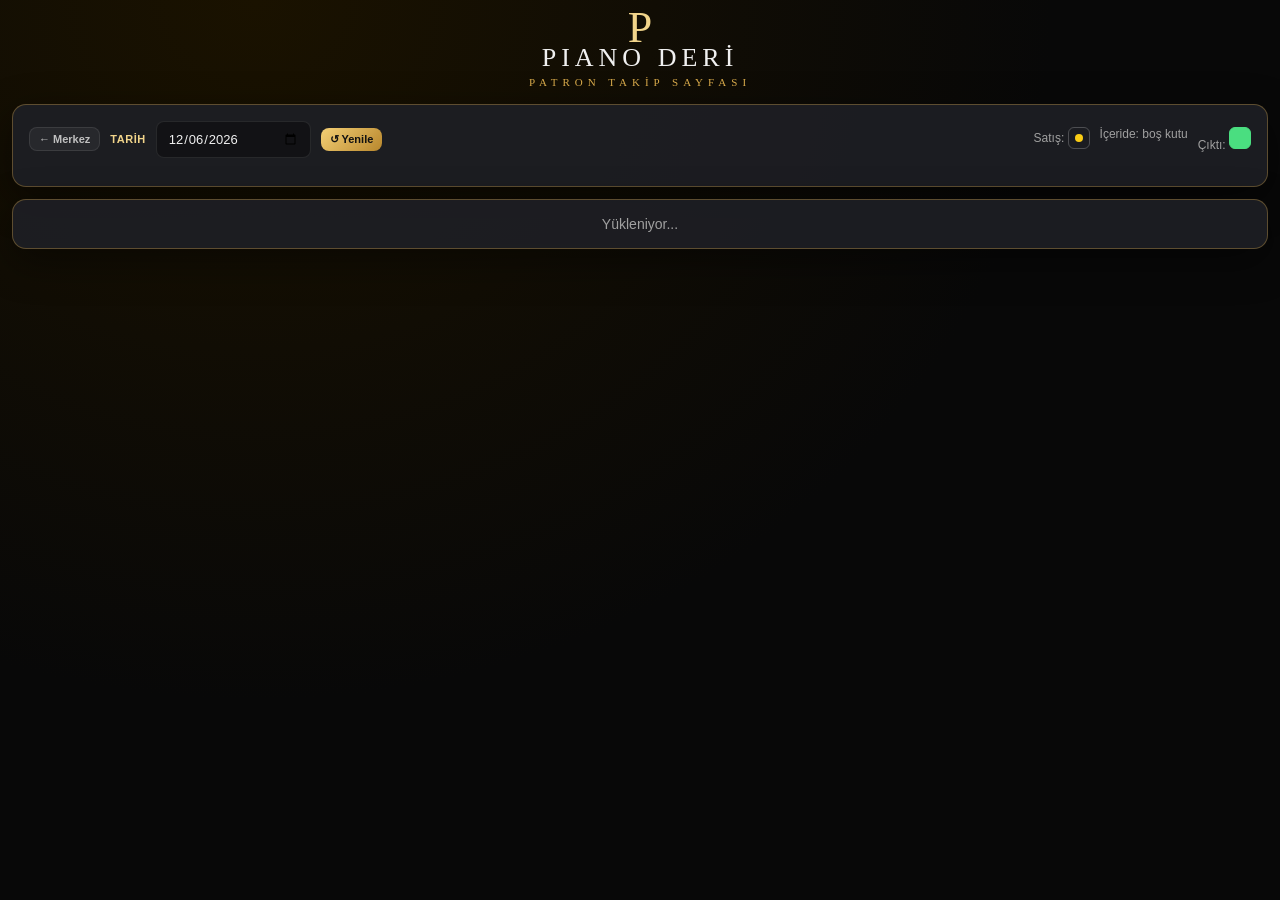
==== boss/index.html @ d7f4a274 "Add files via upload" ====
<!DOCTYPE html>
<html lang="tr">
<head>
<meta charset="UTF-8">
<meta name="viewport" content="width=device-width, initial-scale=1.0, maximum-scale=1.0">
<title>Patron Rezervasyon Takip</title>
<link rel="stylesheet" href="../assets/piano-theme.css">
<style>
  .list-head{display:flex;gap:10px;align-items:center;flex-wrap:wrap;margin-bottom:12px}
  .hotel-block{margin-bottom:12px;border:1px solid var(--b2);border-radius:16px;overflow:hidden;background:var(--bg3)}
  .hotel-title{padding:11px 14px;background:rgba(216,170,75,.09);border-bottom:1px solid var(--b2);font-weight:900;color:var(--gold2);display:flex;justify-content:space-between;gap:8px}
  .mini-row{display:grid;grid-template-columns:70px 1fr 46px 46px;gap:8px;align-items:center;padding:10px 14px;border-bottom:1px solid var(--b2);font-size:13px}
  .mini-row:last-child{border-bottom:0}
  .pillbox{width:22px;height:22px;border:1px solid rgba(255,255,255,.22);border-radius:6px;display:inline-flex;align-items:center;justify-content:center;font-weight:900}
  .dot{width:8px;height:8px;background:#facc15;border-radius:50%;display:block}
  .filled{background:#4ade80;border-color:#4ade80}
  .empty-msg{padding:12px 14px;color:var(--text2);font-size:12px}
  .legend{display:flex;gap:10px;flex-wrap:wrap;color:var(--text2);font-size:12px}
</style>
</head>
<body>
<div class="app">
  <div class="app-brand"><div class="p">P</div><div class="name">PIANO DERİ</div><div class="sub">PATRON TAKİP SAYFASI</div></div>
  <div id="apiWarning" class="notice" style="display:none"></div>
  <div class="panel-card">
    <div class="list-head">
      <button class="btn-dark btn-sm" onclick="location.href='../center/dashboard.html'">← Merkez</button>
      <label style="margin:0">Tarih</label><input type="date" id="d" onchange="load()" style="width:155px">
      <button class="btn-gold btn-sm" onclick="load()">↺ Yenile</button>
      <div style="flex:1"></div>
      <div class="legend"><span>Satış: <span class="pillbox"><span class="dot"></span></span></span><span>İçeride: boş kutu</span><span>Çıktı: <span class="pillbox filled"></span></span></div>
    </div>
    <div id="summary" style="color:var(--text2);font-size:13px"></div>
  </div>
  <div id="list"></div>
</div>
<script src="../config/config.js"></script>
<script src="../assets/common.js"></script>
<script>
showApiWarning();
d.value = todayStr();
let hotels=[], reservations=[];
function pax(r){return (Number(r.adult)||0)+(Number(r.child)||0)}
function inBox(r){
  const exited=String(r.cikti).toUpperCase()==='TRUE';
  return `<span class="pillbox ${exited?'filled':''}">${exited?'':''}</span>`;
}
function saleBox(r){return `<span class="pillbox">${String(r.satis).toUpperCase()==='TRUE'?'<span class="dot"></span>':''}</span>`}
function render(){
  const active = reservations.filter(r=>r.status!=='CANCELLED');
  summary.innerHTML = `${fmtDate(d.value)} · ${active.length} rezervasyon · ${active.reduce((s,r)=>s+pax(r),0)} pax`;
  const byHotel = {}; active.forEach(r=>{(byHotel[r.hotel] ||= []).push(r)});
  const allHotels = hotels.map(h=>h.hotel).filter(Boolean).sort((a,b)=>a.localeCompare(b,'tr'));
  list.innerHTML = allHotels.map(h=>{
    const rows=(byHotel[h]||[]).sort((a,b)=>String(a.time).localeCompare(String(b.time)));
    return `<div class="hotel-block"><div class="hotel-title"><span>🏨 ${h}</span><span>${rows.length?rows.length+' kayıt':'—'}</span></div>` +
      (rows.length ? rows.map(r=>`<div class="mini-row"><b>${r.time||'--:--'}</b><span>${pax(r)} pax · ${r.nation||'—'}</span>${saleBox(r)}${inBox(r)}</div>`).join('') : `<div class="empty-msg">Bugün kayıt yok</div>`) +
      `</div>`;
  }).join('');
}
async function load(){
  list.innerHTML='<div class="panel-card" style="text-align:center;color:var(--text2)">Yükleniyor...</div>';
  const data = await Promise.all([apiGet('getHotels'), apiGet('getReservations',{date:d.value})]);
  hotels=Array.isArray(data[0])?data[0]:[]; reservations=Array.isArray(data[1])?data[1]:[]; render();
}
load(); setInterval(load,30000);
</script>
</body>
</html>
---- assets/piano-theme.css ----
/* Piano Deri V6.1 */
:root {
  --gold:   #d8aa4b;
  --gold2:  #f1d48a;
  --gold3:  #a07830;
  --border: rgba(216,170,75,.35);
  --b2:     rgba(255,255,255,.09);
  --text:   #f0f0f0;
  --text2:  #a0a0a0;
  --bg:     #080808;
  --bg3:    rgba(30,31,36,.92);
}
*,*::before,*::after{box-sizing:border-box;}
html,body{margin:0;padding:0;overflow-x:hidden;}
body{
  font-family:-apple-system,BlinkMacSystemFont,"Segoe UI",Arial,sans-serif;
  background:radial-gradient(ellipse at 20% 0%,#1a1200 0%,var(--bg) 55%),
             radial-gradient(ellipse at 80% 100%,#0d0a00 0%,var(--bg) 55%);
  background-attachment:fixed;color:var(--text);font-size:14px;
}
.app{min-height:100vh;padding:14px 12px 80px;width:100%;max-width:100%;overflow-x:hidden;}
.app-brand{text-align:center;margin-bottom:16px;}
.app-brand .p    {font-family:Georgia,serif;color:var(--gold2);font-size:44px;line-height:.65;}
.app-brand .name {font-family:Georgia,serif;letter-spacing:5px;font-size:26px;color:var(--text);}
.app-brand .sub  {font-family:Georgia,serif;color:var(--gold);letter-spacing:5px;font-size:11px;margin-top:3px;}

.panel-card{
  background:var(--bg3);border:1px solid var(--border);
  border-radius:14px;box-shadow:0 12px 40px rgba(0,0,0,.45);
  padding:16px;margin-bottom:12px;
}

.grid  {display:grid;gap:9px;}
.grid2 {grid-template-columns:repeat(2,1fr);}
.grid3 {grid-template-columns:repeat(3,1fr);}
.grid4 {grid-template-columns:repeat(4,1fr);}

label{display:block;color:var(--gold2);font-weight:700;margin-bottom:4px;font-size:11px;text-transform:uppercase;letter-spacing:.5px;}
input,select,textarea{
  width:100%;background:rgba(0,0,0,.35);border:1px solid var(--b2);
  color:var(--text);border-radius:8px;padding:9px 11px;font-size:13px;
  outline:none;font-family:inherit;transition:border-color .2s;
}
input:focus,select:focus,textarea:focus{border-color:var(--gold3);}
input[type="checkbox"]{width:auto;transform:scale(1.3);margin-right:5px;accent-color:var(--gold);}
textarea{min-height:66px;resize:vertical;}
input:disabled,select:disabled{opacity:.45;cursor:not-allowed;}

.btn-gold{background:linear-gradient(135deg,#f3cf75,#b8872d);color:#111;border:0;border-radius:8px;padding:10px 14px;font-size:13px;font-weight:800;cursor:pointer;transition:opacity .15s,transform .1s;}
.btn-gold:hover{opacity:.9;transform:translateY(-1px);}
.btn-dark{background:rgba(255,255,255,.05);color:#c0c0c0;border:1px solid var(--b2);border-radius:8px;padding:9px 13px;font-size:13px;font-weight:600;cursor:pointer;transition:background .15s;}
.btn-dark:hover{background:rgba(255,255,255,.1);}
.btn-red {background:rgba(127,29,29,.85);color:#fca5a5;border:0;border-radius:8px;padding:8px 11px;font-weight:700;cursor:pointer;}
.btn-red:hover{background:rgba(127,29,29,1);}
.btn-blue{background:#1d4ed8;color:#fff;border:0;border-radius:8px;padding:8px 11px;font-weight:700;cursor:pointer;}
.btn-blue:hover{background:#1e40af;}
.btn-sm{padding:5px 9px;font-size:11px;}

.notice{background:rgba(127,29,29,.3);border:1px solid rgba(248,113,113,.5);color:#fecaca;border-radius:10px;padding:9px 12px;margin-bottom:11px;}
.ok    {background:rgba(20,83,45,.25);border:1px solid rgba(34,197,94,.4);color:#bbf7d0;border-radius:10px;padding:9px 12px;margin-bottom:11px;}

/* ── TABLO ── */
.table-wrap{overflow-x:auto;width:100%;-webkit-overflow-scrolling:touch;}
table{width:100%;border-collapse:collapse;min-width:900px;}
th,td{padding:7px 8px;border-bottom:1px solid rgba(255,255,255,.07);text-align:left;font-size:11px;vertical-align:middle;white-space:nowrap;}
th{color:var(--gold2);font-size:10px;text-transform:uppercase;letter-spacing:.4px;background:rgba(0,0,0,.2);position:sticky;top:0;z-index:1;}

/* ── SATIR RENKLERİ ── */
tr.row-girdi  > td{background:rgba(234,179,8,.14)!important;}
tr.row-cikti  > td{background:rgba(34,197,94,.12)!important;}
tr.row-cancel > td{background:rgba(220,38,38,.22)!important;}
tr.row-girdi:hover  > td{background:rgba(234,179,8,.24)!important;}
tr.row-cikti:hover  > td{background:rgba(34,197,94,.22)!important;}
tr.row-cancel:hover > td{background:rgba(220,38,38,.32)!important;}
tr:not(.row-girdi):not(.row-cikti):not(.row-cancel):hover > td{background:rgba(255,255,255,.03);}

/* ── BADGE ── */
.badge{display:inline-block;border-radius:999px;padding:3px 8px;font-size:10px;font-weight:800;}
.pending  {background:rgba(31,41,55,.8);color:#d1d5db;border:1px solid rgba(255,255,255,.1);}
.entered  {background:rgba(120,53,15,.8);color:#fde68a;border:1px solid rgba(251,191,36,.4);}
.exited   {background:rgba(20,83,45,.8);color:#bbf7d0;border:1px solid rgba(34,197,94,.3);}
.cancelled{background:rgba(127,29,29,.9);color:#fca5a5;border:1px solid rgba(248,113,113,.4);}
.updated  {background:rgba(30,58,95,.8);color:#93c5fd;border:1px solid rgba(96,165,250,.3);}
.off      {background:rgba(120,53,15,.3);color:#fde68a;border:1px solid rgba(251,191,36,.3);}

/* ── PERSONEL ── */
.staff-list{display:flex;flex-wrap:wrap;gap:6px;}
.staff-pill{border:1px solid var(--border);border-radius:999px;padding:4px 10px;font-weight:700;font-size:11px;}
.staff-free{background:rgba(20,83,45,.2);border-color:rgba(34,197,94,.4);color:#bbf7d0;}
.staff-off {background:rgba(120,53,15,.3);border-color:rgba(251,191,36,.4);color:#fde68a;}
.staff-busy{background:rgba(124,45,18,.2);border-color:rgba(251,146,60,.4);color:#fed7aa;}

/* ── LAYOUT: tam genişlik, taşma yok ── */
.center-layout{
  display:grid;
  grid-template-columns:170px minmax(0,1fr) 240px;
  gap:12px;
  align-items:start;
  width:100%;
}
.side-menu{position:sticky;top:12px;}
.side-menu button{width:100%;display:block;margin-bottom:5px;text-align:left;}
.side-menu .active-menu{background:rgba(216,170,75,.15);border-color:var(--gold3);color:var(--gold2);}
.section{display:none;}
.section.active{display:block;}

.time-title{background:rgba(216,170,75,.1);border:1px solid var(--border);border-radius:8px;padding:9px 13px;margin:10px 0 4px;color:var(--gold2);font-size:16px;font-weight:800;}

/* ── İSTATİSTİK ── */
.stat-cards{display:grid;grid-template-columns:repeat(4,1fr);gap:9px;margin-bottom:12px;}
.stat-card{background:var(--bg3);border:1px solid var(--border);border-radius:11px;padding:12px 14px;text-align:center;}
.stat-card .s-val{font-size:26px;font-weight:900;color:var(--gold2);line-height:1.1;}
.stat-card .s-lbl{font-size:10px;color:var(--text2);text-transform:uppercase;letter-spacing:.4px;margin-top:2px;}

.bar-chart{display:flex;flex-direction:column;gap:6px;}
.bar-row{display:flex;align-items:center;gap:7px;}
.bar-label{width:90px;font-size:11px;color:var(--text2);text-align:right;white-space:nowrap;overflow:hidden;text-overflow:ellipsis;flex-shrink:0;}
.bar-track{flex:1;background:rgba(255,255,255,.05);border-radius:3px;height:18px;overflow:hidden;}
.bar-fill{height:100%;background:linear-gradient(90deg,var(--gold3),var(--gold2));border-radius:3px;transition:width .5s ease;min-width:2px;}
.bar-fill.blue{background:linear-gradient(90deg,#1e40af,#60a5fa);}
.bar-fill.green{background:linear-gradient(90deg,#14532d,#4ade80);}
.bar-value{width:30px;font-size:11px;font-weight:700;color:var(--gold2);text-align:right;flex-shrink:0;}

.perf-row{display:flex;align-items:center;gap:9px;padding:8px 11px;border-radius:8px;background:rgba(255,255,255,.03);border:1px solid var(--b2);margin-bottom:6px;}
.perf-rank{width:24px;height:24px;border-radius:50%;display:flex;align-items:center;justify-content:center;font-weight:900;font-size:11px;flex-shrink:0;}
.rank-1{background:linear-gradient(135deg,#f3cf75,#b8872d);color:#111;}
.rank-2{background:rgba(192,192,192,.2);color:#d4d4d4;}
.rank-3{background:rgba(176,110,50,.3);color:#d97706;}
.rank-n{background:rgba(255,255,255,.06);color:#666;}
.perf-name{flex:1;font-weight:700;font-size:12px;}
.perf-meta{font-size:10px;color:var(--text2);}
.perf-bar-wrap{width:80px;}

/* ── TAB ── */
.tab-bar{display:flex;gap:4px;margin-bottom:11px;flex-wrap:wrap;}
.tab-btn{padding:7px 14px;border-radius:6px;border:1px solid var(--b2);background:rgba(255,255,255,.04);color:var(--text2);font-weight:700;font-size:12px;cursor:pointer;}
.tab-btn.active{background:rgba(216,170,75,.15);border-color:var(--gold3);color:var(--gold2);}

/* ── KOMPAKT INPUT ── */
.ci{min-width:55px;max-width:78px;padding:5px 6px;font-size:11px;}
.si{min-width:78px;max-width:115px;padding:5px 6px;font-size:11px;}
.ti{min-width:68px;max-width:84px;padding:5px 6px;font-size:11px;}
.action-cell{white-space:nowrap;}
.action-cell button{margin:1px;padding:4px 7px;font-size:10px;}

/* ── MODAL ── */
.modal-overlay{position:fixed;inset:0;background:rgba(0,0,0,.8);z-index:1000;display:flex;align-items:center;justify-content:center;padding:14px;}
.modal-box{background:var(--bg3);border:1px solid var(--border);border-radius:14px;padding:20px;width:100%;max-width:480px;max-height:90vh;overflow-y:auto;}
.modal-box h3{color:var(--gold2);margin-top:0;}

/* ── OTEL KARTLARI ── */
.res-card{background:var(--bg3);border:1px solid var(--border);border-radius:11px;padding:13px;margin-bottom:8px;}
.res-time{font-size:18px;font-weight:900;color:var(--gold2);}
.res-detail{font-size:12px;color:var(--text2);margin:2px 0;}
.res-actions{display:flex;gap:6px;flex-wrap:wrap;margin-top:8px;}
.day-nav{display:flex;align-items:center;gap:7px;margin-bottom:11px;flex-wrap:wrap;}
.day-nav .day-label{flex:1;text-align:center;font-weight:700;font-size:14px;color:var(--gold2);}

.search-filters{display:grid;grid-template-columns:repeat(3,1fr);gap:8px;margin-bottom:11px;}
.top-bar{display:flex;align-items:center;gap:9px;flex-wrap:wrap;margin-bottom:12px;}
.top-bar h2{margin:0;color:var(--gold2);font-size:15px;flex:1;}
.divider{border:0;border-top:1px solid var(--b2);margin:12px 0;}

/* ── GRUP BADGE ── */
.grup1{background:rgba(37,99,235,.25);border:1px solid rgba(96,165,250,.4);color:#93c5fd;border-radius:5px;padding:2px 7px;font-size:10px;font-weight:700;}
.grup2{background:rgba(124,45,18,.25);border:1px solid rgba(251,146,60,.4);color:#fed7aa;border-radius:5px;padding:2px 7px;font-size:10px;font-weight:700;}

/* ── RESPONSIVE ── */
@media(max-width:1200px){
  .center-layout{grid-template-columns:1fr;}
  .side-menu{position:relative;display:flex;flex-wrap:wrap;gap:5px;}
  .side-menu button{width:auto;flex:1;min-width:100px;}
}
@media(max-width:900px){
  .stat-cards{grid-template-columns:repeat(2,1fr);}
  .grid4,.grid3{grid-template-columns:1fr 1fr;}
  .search-filters{grid-template-columns:1fr 1fr;}
}
@media(max-width:600px){
  .stat-cards{grid-template-columns:1fr 1fr;}
  .grid4,.grid3,.grid2{grid-template-columns:1fr;}
  .search-filters{grid-template-columns:1fr;}
  .app{padding:10px 8px 60px;}
}
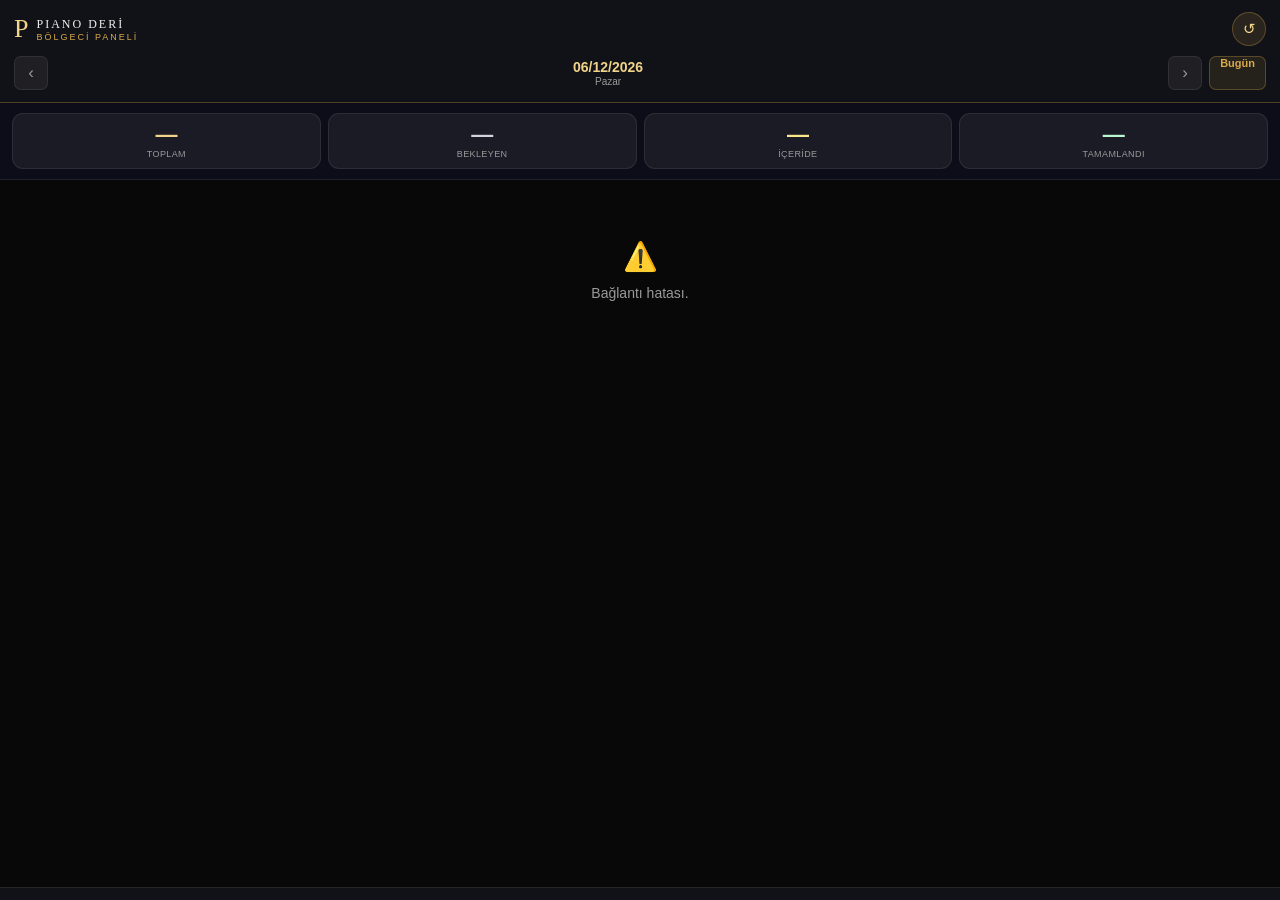
==== commit 93acbd0c: "Add files via upload" ====
--- a/boss/index.html
+++ b/boss/index.html
@@ -1,69 +1,213 @@
 <!DOCTYPE html>
 <html lang="tr">
 <head>
-<meta charset="UTF-8">
-<meta name="viewport" content="width=device-width, initial-scale=1.0, maximum-scale=1.0">
-<title>Patron Rezervasyon Takip</title>
-<link rel="stylesheet" href="../assets/piano-theme.css">
-<style>
-  .list-head{display:flex;gap:10px;align-items:center;flex-wrap:wrap;margin-bottom:12px}
-  .hotel-block{margin-bottom:12px;border:1px solid var(--b2);border-radius:16px;overflow:hidden;background:var(--bg3)}
-  .hotel-title{padding:11px 14px;background:rgba(216,170,75,.09);border-bottom:1px solid var(--b2);font-weight:900;color:var(--gold2);display:flex;justify-content:space-between;gap:8px}
-  .mini-row{display:grid;grid-template-columns:70px 1fr 46px 46px;gap:8px;align-items:center;padding:10px 14px;border-bottom:1px solid var(--b2);font-size:13px}
-  .mini-row:last-child{border-bottom:0}
-  .pillbox{width:22px;height:22px;border:1px solid rgba(255,255,255,.22);border-radius:6px;display:inline-flex;align-items:center;justify-content:center;font-weight:900}
-  .dot{width:8px;height:8px;background:#facc15;border-radius:50%;display:block}
-  .filled{background:#4ade80;border-color:#4ade80}
-  .empty-msg{padding:12px 14px;color:var(--text2);font-size:12px}
-  .legend{display:flex;gap:10px;flex-wrap:wrap;color:var(--text2);font-size:12px}
-</style>
+  <meta charset="UTF-8">
+  <meta name="viewport" content="width=device-width,initial-scale=1,maximum-scale=1,user-scalable=no">
+  <title>Piano Deri — Bölgeci</title>
+  <style>
+    :root{--gold:#d8aa4b;--gold2:#f1d48a;--bg:#080808;--bg2:rgba(18,19,24,.98);--bg3:rgba(28,29,38,.95);--text:#f0f0f0;--text2:#9a9a9a;--b:rgba(216,170,75,.3);--b2:rgba(255,255,255,.08)}
+    *{box-sizing:border-box;margin:0;padding:0;-webkit-tap-highlight-color:transparent}
+    html,body{background:var(--bg);color:var(--text);font-family:-apple-system,BlinkMacSystemFont,"Segoe UI",Arial,sans-serif;font-size:14px;min-height:100vh}
+    .hdr{background:var(--bg2);border-bottom:1px solid var(--b);padding:12px 14px;position:sticky;top:0;z-index:100;backdrop-filter:blur(14px)}
+    .hdr-top{display:flex;align-items:center;justify-content:space-between;margin-bottom:10px}
+    .brand{display:flex;align-items:center;gap:8px}
+    .brand .p{font-family:Georgia,serif;color:var(--gold2);font-size:26px;line-height:1}
+    .brand .n{font-family:Georgia,serif;color:var(--text);font-size:12px;letter-spacing:2px}
+    .brand .s{color:var(--gold);font-size:9px;letter-spacing:2px}
+    .rbtn{background:rgba(216,170,75,.12);border:1px solid var(--b);color:var(--gold2);border-radius:50%;width:34px;height:34px;display:flex;align-items:center;justify-content:center;font-size:15px;cursor:pointer}
+    .rbtn.spin{animation:spin .6s linear infinite}
+    @keyframes spin{to{transform:rotate(360deg)}}
+    .dnav{display:flex;align-items:center;gap:7px}
+    .darr{background:rgba(255,255,255,.06);border:1px solid var(--b2);color:var(--text2);border-radius:7px;width:34px;height:34px;display:flex;align-items:center;justify-content:center;font-size:17px;cursor:pointer;flex-shrink:0}
+    .darr:active{background:rgba(255,255,255,.14)}
+    .dlbl{flex:1;text-align:center;cursor:pointer}
+    .dlbl .date{font-size:14px;font-weight:700;color:var(--gold2)}
+    .dlbl .day{font-size:10px;color:var(--text2);margin-top:1px}
+    .tbtn{background:rgba(216,170,75,.1);border:1px solid rgba(216,170,75,.3);color:var(--gold);border-radius:7px;padding:0 10px;height:34px;font-size:11px;font-weight:700;cursor:pointer;white-space:nowrap}
+    #hd{position:absolute;opacity:0;width:0;height:0}
+
+    .sum{display:grid;grid-template-columns:repeat(4,1fr);gap:7px;padding:10px 12px;background:#0d0d1a;border-bottom:1px solid var(--b2)}
+    .sc{background:var(--bg3);border:1px solid var(--b2);border-radius:11px;padding:9px 5px;text-align:center}
+    .sv{font-size:22px;font-weight:900;line-height:1.1;margin-bottom:2px}
+    .sl{font-size:9px;color:var(--text2);text-transform:uppercase;letter-spacing:.4px}
+    .c0{color:var(--gold2)}.c1{color:#d1d5db}.c2{color:#fde68a}.c3{color:#bbf7d0}
+
+    .content{padding:10px 12px 80px}
+
+    /* Otel kartı */
+    .hotel-card{background:var(--bg3);border:1px solid var(--b2);border-radius:13px;overflow:hidden;margin-bottom:10px}
+
+    /* Otel başlığı: isim + durum rozetleri */
+    .hotel-hdr{background:rgba(0,0,0,.35);padding:9px 12px;border-bottom:1px solid var(--b2);display:flex;align-items:center;gap:8px}
+    .hotel-icon{font-size:14px;flex-shrink:0}
+    .hotel-name{font-size:12px;font-weight:700;color:var(--gold2);flex:1;white-space:nowrap;overflow:hidden;text-overflow:ellipsis}
+
+    /* Durum rozetleri otel adı yanında */
+    .hotel-badges{display:flex;gap:4px;flex-shrink:0}
+    .hb{width:22px;height:22px;border-radius:5px;display:flex;align-items:center;justify-content:center;font-size:11px;font-weight:900;border:1.5px solid}
+    .hb-i{background:rgba(234,179,8,.25);border-color:rgba(234,179,8,.7);color:#fde68a}   /* İçeride - sarı */
+    .hb-c{background:rgba(34,197,94,.25);border-color:rgba(34,197,94,.7);color:#4ade80}   /* Çıktı - yeşil */
+    .hb-s{background:rgba(56,189,248,.25);border-color:rgba(56,189,248,.7);color:#7dd3fc}  /* Satış - mavi */
+
+    /* Rezervasyon satırı */
+    .res-row{display:flex;align-items:stretch;border-bottom:1px solid rgba(255,255,255,.04);min-height:42px}
+    .res-row:last-child{border-bottom:0}
+
+    /* Durum kutusu - tam boy */
+    .res-status{width:36px;flex-shrink:0;display:flex;align-items:center;justify-content:center;font-size:13px;font-weight:900;border-right:1px solid rgba(255,255,255,.06)}
+    .rs-pending {background:rgba(31,41,55,.5);color:var(--text2)}
+    .rs-inside  {background:rgba(234,179,8,.2);color:#fde68a}
+    .rs-done    {background:rgba(34,197,94,.18);color:#4ade80}
+    .rs-cancelled{background:rgba(239,68,68,.12);color:#f87171}
+
+    /* Satış kutusu - tam boy */
+    .res-satis{width:30px;flex-shrink:0;display:flex;align-items:center;justify-content:center;font-size:12px;font-weight:900;border-right:1px solid rgba(255,255,255,.06)}
+    .rs-satis-on {background:rgba(56,189,248,.2);color:#7dd3fc}
+    .rs-satis-off{background:transparent;color:transparent}
+
+    .res-info{flex:1;padding:8px 10px;display:flex;align-items:center;gap:10px}
+    .res-time{font-size:14px;font-weight:900;color:var(--gold2);min-width:40px}
+    .res-detail{flex:1}
+    .res-pax{font-size:12px;color:var(--text);font-weight:600}
+    .res-nat{font-size:10px;color:var(--text2);margin-top:1px}
+
+    .loading{display:flex;align-items:center;justify-content:center;padding:50px 20px;flex-direction:column;gap:12px;color:var(--text2)}
+    .spinner{width:26px;height:26px;border:2px solid var(--b2);border-top-color:var(--gold);border-radius:50%;animation:spin .7s linear infinite}
+    .footer{text-align:center;font-size:10px;color:var(--text2);padding:6px;position:fixed;bottom:0;left:0;right:0;background:var(--bg2);border-top:1px solid var(--b2)}
+  </style>
 </head>
 <body>
-<div class="app">
-  <div class="app-brand"><div class="p">P</div><div class="name">PIANO DERİ</div><div class="sub">PATRON TAKİP SAYFASI</div></div>
-  <div id="apiWarning" class="notice" style="display:none"></div>
-  <div class="panel-card">
-    <div class="list-head">
-      <button class="btn-dark btn-sm" onclick="location.href='../center/dashboard.html'">← Merkez</button>
-      <label style="margin:0">Tarih</label><input type="date" id="d" onchange="load()" style="width:155px">
-      <button class="btn-gold btn-sm" onclick="load()">↺ Yenile</button>
-      <div style="flex:1"></div>
-      <div class="legend"><span>Satış: <span class="pillbox"><span class="dot"></span></span></span><span>İçeride: boş kutu</span><span>Çıktı: <span class="pillbox filled"></span></span></div>
-    </div>
-    <div id="summary" style="color:var(--text2);font-size:13px"></div>
+<div class="hdr">
+  <div class="hdr-top">
+    <div class="brand"><div class="p">P</div><div><div class="n">PIANO DERİ</div><div class="s">BÖLGECİ PANELİ</div></div></div>
+    <div class="rbtn" id="rbtn" onclick="refresh()">↺</div>
   </div>
-  <div id="list"></div>
+  <div class="dnav">
+    <div class="darr" onclick="changeDay(-1)">‹</div>
+    <div class="dlbl" onclick="openPicker()"><div class="date" id="dlbl"></div><div class="day" id="dwlbl"></div></div>
+    <div class="darr" onclick="changeDay(1)">›</div>
+    <div class="tbtn" onclick="goToday()">Bugün</div>
+  </div>
+  <input type="date" id="hd" onchange="onPick()">
 </div>
+
+<div class="sum">
+  <div class="sc"><div class="sv c0" id="sv-total">—</div><div class="sl">Toplam</div></div>
+  <div class="sc"><div class="sv c1" id="sv-pending">—</div><div class="sl">Bekleyen</div></div>
+  <div class="sc"><div class="sv c2" id="sv-inside">—</div><div class="sl">İçeride</div></div>
+  <div class="sc"><div class="sv c3" id="sv-done">—</div><div class="sl">Tamamlandı</div></div>
+</div>
+
+<div class="content" id="content">
+  <div class="loading"><div class="spinner"></div>Yükleniyor...</div>
+</div>
+<div class="footer" id="footer"></div>
+
 <script src="../config/config.js"></script>
 <script src="../assets/common.js"></script>
 <script>
-showApiWarning();
-d.value = todayStr();
-let hotels=[], reservations=[];
-function pax(r){return (Number(r.adult)||0)+(Number(r.child)||0)}
-function inBox(r){
-  const exited=String(r.cikti).toUpperCase()==='TRUE';
-  return `<span class="pillbox ${exited?'filled':''}">${exited?'':''}</span>`;
-}
-function saleBox(r){return `<span class="pillbox">${String(r.satis).toUpperCase()==='TRUE'?'<span class="dot"></span>':''}</span>`}
+const DAYS=['Pazar','Pazartesi','Salı','Çarşamba','Perşembe','Cuma','Cumartesi'];
+let curDate=todayStr(), all=[];
+
+function fmt(iso){if(!iso)return'';const p=iso.split('-');return p[2]+'/'+p[1]+'/'+p[0];}
+function updateHdr(){const d=new Date(curDate+'T00:00:00');dlbl.innerText=fmt(curDate);dwlbl.innerText=DAYS[d.getDay()];hd.value=curDate;}
+function changeDay(n){curDate=addDays(curDate,n);updateHdr();load();}
+function goToday(){curDate=todayStr();updateHdr();load();}
+function openPicker(){hd.click();}
+function onPick(){if(hd.value){curDate=hd.value;updateHdr();load();}}
+
+function status(r){
+  if(r.status==='CANCELLED') return 'cancelled';
+  if(String(r.cikti).toUpperCase()==='TRUE') return 'done';
+  if(String(r.girdi).toUpperCase()==='TRUE') return 'inside';
+  return 'pending';
+}
+
+function updateStats(){
+  sv_total.innerText   = all.length;
+  sv_pending.innerText = all.filter(r=>status(r)==='pending').length;
+  sv_inside.innerText  = all.filter(r=>status(r)==='inside').length;
+  sv_done.innerText    = all.filter(r=>status(r)==='done').length;
+}
+
 function render(){
-  const active = reservations.filter(r=>r.status!=='CANCELLED');
-  summary.innerHTML = `${fmtDate(d.value)} · ${active.length} rezervasyon · ${active.reduce((s,r)=>s+pax(r),0)} pax`;
-  const byHotel = {}; active.forEach(r=>{(byHotel[r.hotel] ||= []).push(r)});
-  const allHotels = hotels.map(h=>h.hotel).filter(Boolean).sort((a,b)=>a.localeCompare(b,'tr'));
-  list.innerHTML = allHotels.map(h=>{
-    const rows=(byHotel[h]||[]).sort((a,b)=>String(a.time).localeCompare(String(b.time)));
-    return `<div class="hotel-block"><div class="hotel-title"><span>🏨 ${h}</span><span>${rows.length?rows.length+' kayıt':'—'}</span></div>` +
-      (rows.length ? rows.map(r=>`<div class="mini-row"><b>${r.time||'--:--'}</b><span>${pax(r)} pax · ${r.nation||'—'}</span>${saleBox(r)}${inBox(r)}</div>`).join('') : `<div class="empty-msg">Bugün kayıt yok</div>`) +
-      `</div>`;
+  const el=document.getElementById('content');
+  if(!all.length){
+    el.innerHTML='<div class="loading" style="padding:40px"><div style="font-size:32px;margin-bottom:10px">📭</div>Bu tarihte rezervasyon yok.</div>';
+    return;
+  }
+
+  // Sadece o gün rezervasyonu olan oteller
+  const byHotel={};
+  all.forEach(r=>{
+    if(!byHotel[r.hotel])byHotel[r.hotel]=[];
+    byHotel[r.hotel].push(r);
+  });
+  const hotels=Object.keys(byHotel).sort();
+
+  el.innerHTML = hotels.map(hotel=>{
+    const resv=byHotel[hotel].sort((a,b)=>String(a.time).localeCompare(String(b.time)));
+
+    // Otel başlığı rozetleri
+    const hasInside  = resv.some(r=>status(r)==='inside');
+    const hasDone    = resv.some(r=>status(r)==='done');
+    const hasSatis   = resv.some(r=>String(r.satis).toUpperCase()==='TRUE'&&status(r)==='done');
+
+    const badges = `
+      ${hasInside ? '<div class="hb hb-i" title="İçeride">İ</div>' : ''}
+      ${hasDone   ? '<div class="hb hb-c" title="Çıktı">Ç</div>'   : ''}
+      ${hasSatis  ? '<div class="hb hb-s" title="Satış">S</div>'   : ''}
+    `;
+
+    const rows = resv.map(r=>{
+      const st=status(r);
+      const pax=(Number(r.adult)||0)+(Number(r.child)||0);
+      const isSatis=String(r.satis).toUpperCase()==='TRUE'&&st==='done';
+
+      const stLabel = {pending:'',inside:'İ',done:'Ç',cancelled:'✕'}[st]||'';
+      const stClass = {pending:'rs-pending',inside:'rs-inside',done:'rs-done',cancelled:'rs-cancelled'}[st];
+
+      return `<div class="res-row">
+        <div class="res-status ${stClass}">${stLabel}</div>
+        <div class="res-satis ${isSatis?'rs-satis-on':'rs-satis-off'}">S</div>
+        <div class="res-info">
+          <div class="res-time">${r.time}</div>
+          <div class="res-detail">
+            <div class="res-pax">${pax} kişi</div>
+            <div class="res-nat">${r.nation||'—'}</div>
+          </div>
+        </div>
+      </div>`;
+    }).join('');
+
+    return `<div class="hotel-card">
+      <div class="hotel-hdr">
+        <span class="hotel-icon">🏨</span>
+        <span class="hotel-name">${hotel}</span>
+        <div class="hotel-badges">${badges}</div>
+      </div>
+      ${rows}
+    </div>`;
   }).join('');
 }
+
 async function load(){
-  list.innerHTML='<div class="panel-card" style="text-align:center;color:var(--text2)">Yükleniyor...</div>';
-  const data = await Promise.all([apiGet('getHotels'), apiGet('getReservations',{date:d.value})]);
-  hotels=Array.isArray(data[0])?data[0]:[]; reservations=Array.isArray(data[1])?data[1]:[]; render();
-}
-load(); setInterval(load,30000);
+  document.getElementById('content').innerHTML='<div class="loading"><div class="spinner"></div>Yükleniyor...</div>';
+  try{
+    const data=await apiGet('getReservations',{date:curDate});
+    all=Array.isArray(data)?data:[];
+    updateStats();
+    render();
+    footer.innerText='Son güncelleme: '+new Date().toLocaleTimeString('tr-TR',{hour:'2-digit',minute:'2-digit',second:'2-digit'});
+  }catch(e){
+    document.getElementById('content').innerHTML='<div class="loading"><div style="font-size:28px">⚠️</div>Bağlantı hatası.</div>';
+  }
+}
+
+async function refresh(){rbtn.classList.add('spin');await load();rbtn.classList.remove('spin');}
+updateHdr();
+load();
+setInterval(load,30000);
 </script>
 </body>
-</html>+</html>
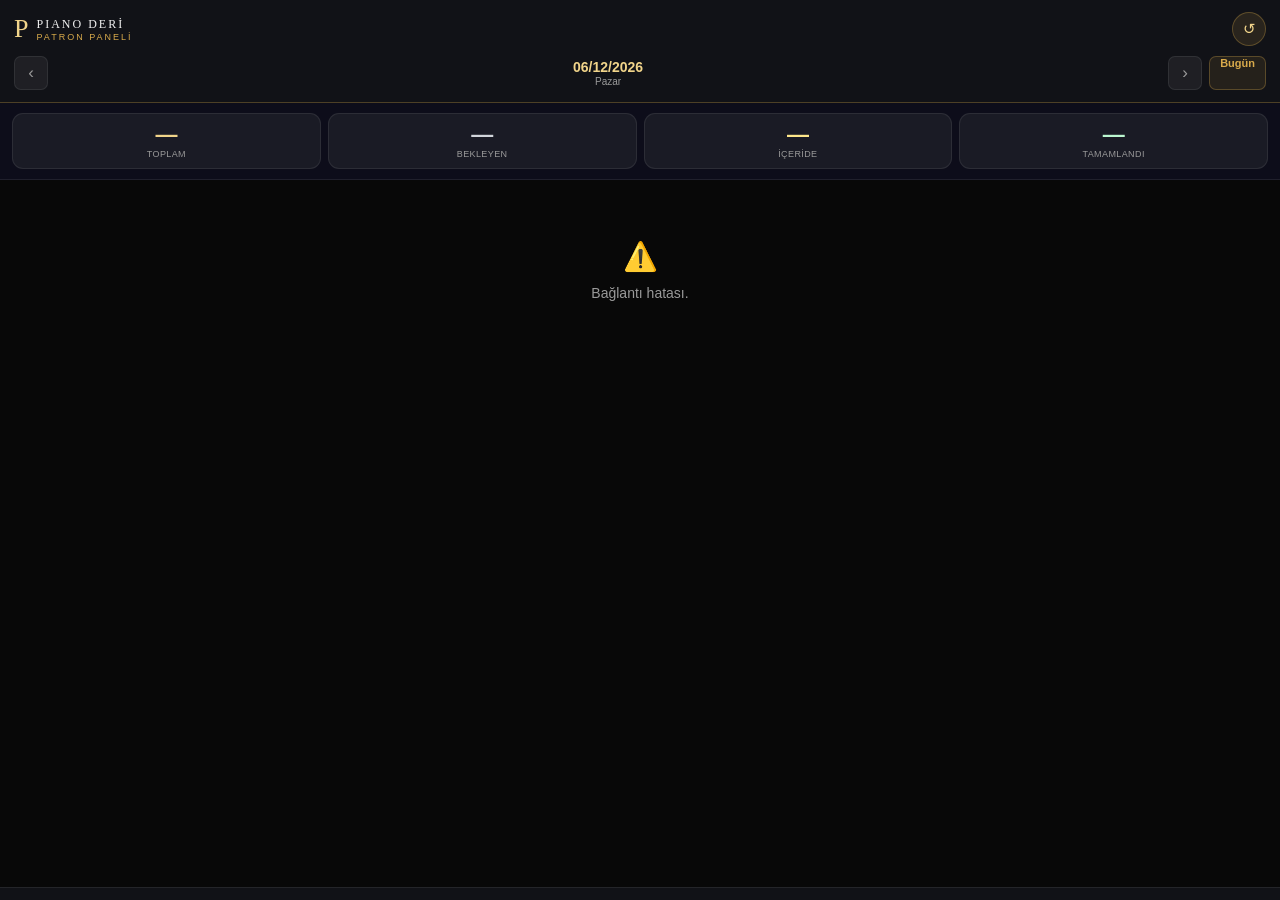
==== commit 376ef1db: "Add files via upload" ====
--- a/boss/index.html
+++ b/boss/index.html
@@ -79,7 +79,7 @@
 <body>
 <div class="hdr">
   <div class="hdr-top">
-    <div class="brand"><div class="p">P</div><div><div class="n">PIANO DERİ</div><div class="s">BÖLGECİ PANELİ</div></div></div>
+    <div class="brand"><div class="p">P</div><div><div class="n">PIANO DERİ</div><div class="s">PATRON PANELİ</div></div></div>
     <div class="rbtn" id="rbtn" onclick="refresh()">↺</div>
   </div>
   <div class="dnav">
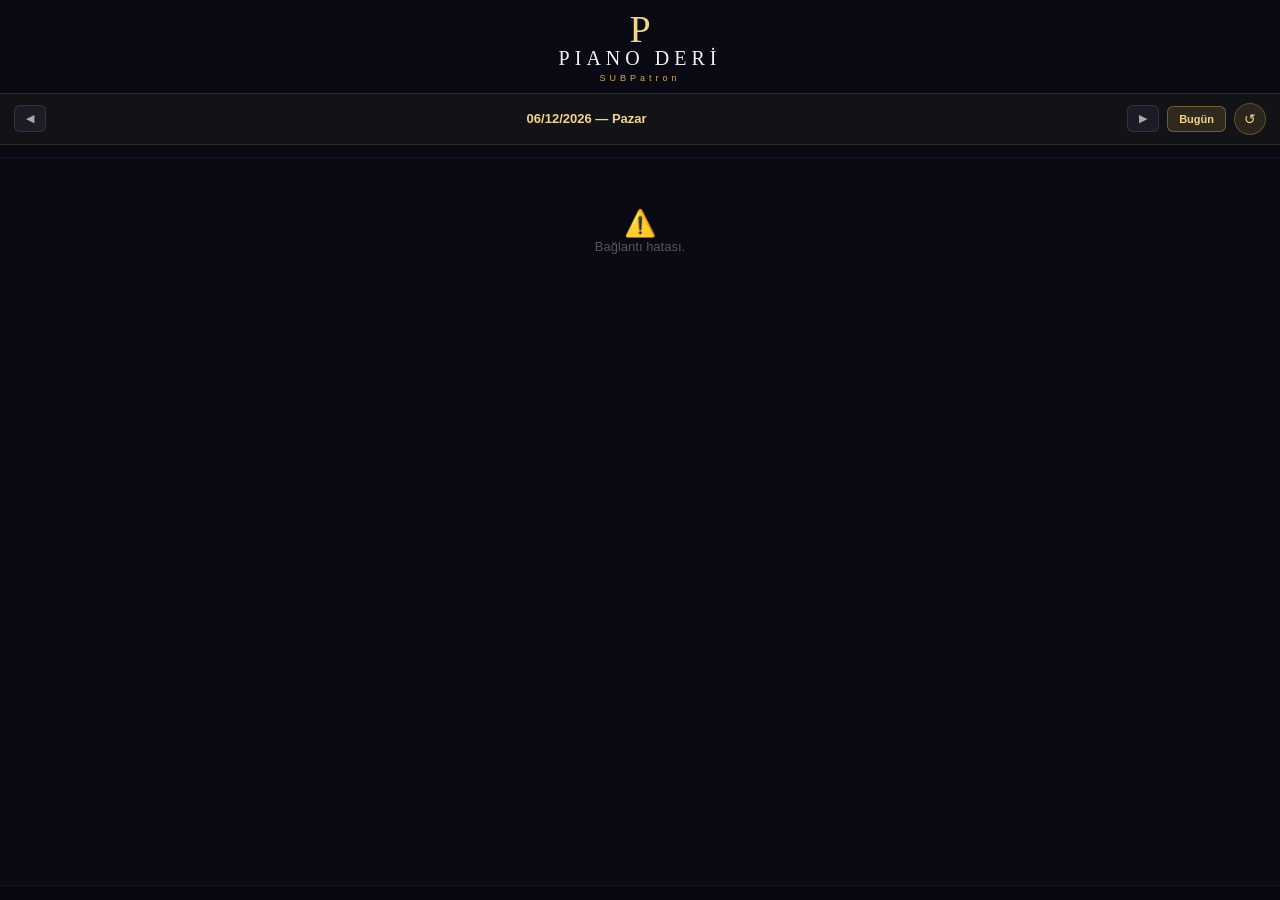
==== commit b72b3fbe: "Add files via upload" ====
--- a/boss/index.html
+++ b/boss/index.html
@@ -3,211 +3,150 @@
 <head>
   <meta charset="UTF-8">
   <meta name="viewport" content="width=device-width,initial-scale=1,maximum-scale=1,user-scalable=no">
-  <title>Piano Deri — Bölgeci</title>
+  <title>Piano Deri — Patron</title>
   <style>
-    :root{--gold:#d8aa4b;--gold2:#f1d48a;--bg:#080808;--bg2:rgba(18,19,24,.98);--bg3:rgba(28,29,38,.95);--text:#f0f0f0;--text2:#9a9a9a;--b:rgba(216,170,75,.3);--b2:rgba(255,255,255,.08)}
-    *{box-sizing:border-box;margin:0;padding:0;-webkit-tap-highlight-color:transparent}
-    html,body{background:var(--bg);color:var(--text);font-family:-apple-system,BlinkMacSystemFont,"Segoe UI",Arial,sans-serif;font-size:14px;min-height:100vh}
-    .hdr{background:var(--bg2);border-bottom:1px solid var(--b);padding:12px 14px;position:sticky;top:0;z-index:100;backdrop-filter:blur(14px)}
-    .hdr-top{display:flex;align-items:center;justify-content:space-between;margin-bottom:10px}
-    .brand{display:flex;align-items:center;gap:8px}
-    .brand .p{font-family:Georgia,serif;color:var(--gold2);font-size:26px;line-height:1}
-    .brand .n{font-family:Georgia,serif;color:var(--text);font-size:12px;letter-spacing:2px}
-    .brand .s{color:var(--gold);font-size:9px;letter-spacing:2px}
-    .rbtn{background:rgba(216,170,75,.12);border:1px solid var(--b);color:var(--gold2);border-radius:50%;width:34px;height:34px;display:flex;align-items:center;justify-content:center;font-size:15px;cursor:pointer}
-    .rbtn.spin{animation:spin .6s linear infinite}
+    *{box-sizing:border-box;margin:0;padding:0}
+    body{background:#0a0a14;font-family:-apple-system,BlinkMacSystemFont,"Segoe UI",Arial,sans-serif;color:#f0f0f0;font-size:13px}
+    .brand{text-align:center;padding:16px 14px 10px}
+    .brand .p{font-family:Georgia,serif;color:#f1d48a;font-size:38px;line-height:.7}
+    .brand .n{font-family:Georgia,serif;letter-spacing:5px;font-size:20px;margin-top:4px}
+    .brand .s{color:#d8aa4b;letter-spacing:4px;font-size:9px;margin-top:3px}
+    .topbar{display:flex;align-items:center;gap:8px;padding:9px 14px;background:rgba(18,19,24,.95);border-top:1px solid rgba(216,170,75,.15);border-bottom:1px solid rgba(216,170,75,.15)}
+    .tbtn{background:rgba(30,31,40,.9);border:1px solid rgba(255,255,255,.1);color:#aaa;border-radius:6px;padding:6px 11px;font-size:11px;cursor:pointer}
+    .tbtn.gold{background:rgba(216,170,75,.15);border-color:rgba(216,170,75,.4);color:#f1d48a;font-weight:700}
+    .tbtn:active{opacity:.7}
+    .date-lbl{flex:1;text-align:center;font-size:13px;font-weight:700;color:#f1d48a}
+    .refresh{background:rgba(216,170,75,.12);border:1px solid rgba(216,170,75,.3);color:#f1d48a;border-radius:50%;width:32px;height:32px;display:flex;align-items:center;justify-content:center;font-size:14px;cursor:pointer}
+    .refresh.spin{animation:spin .6s linear infinite}
     @keyframes spin{to{transform:rotate(360deg)}}
-    .dnav{display:flex;align-items:center;gap:7px}
-    .darr{background:rgba(255,255,255,.06);border:1px solid var(--b2);color:var(--text2);border-radius:7px;width:34px;height:34px;display:flex;align-items:center;justify-content:center;font-size:17px;cursor:pointer;flex-shrink:0}
-    .darr:active{background:rgba(255,255,255,.14)}
-    .dlbl{flex:1;text-align:center;cursor:pointer}
-    .dlbl .date{font-size:14px;font-weight:700;color:var(--gold2)}
-    .dlbl .day{font-size:10px;color:var(--text2);margin-top:1px}
-    .tbtn{background:rgba(216,170,75,.1);border:1px solid rgba(216,170,75,.3);color:var(--gold);border-radius:7px;padding:0 10px;height:34px;font-size:11px;font-weight:700;cursor:pointer;white-space:nowrap}
-    #hd{position:absolute;opacity:0;width:0;height:0}
-
-    .sum{display:grid;grid-template-columns:repeat(4,1fr);gap:7px;padding:10px 12px;background:#0d0d1a;border-bottom:1px solid var(--b2)}
-    .sc{background:var(--bg3);border:1px solid var(--b2);border-radius:11px;padding:9px 5px;text-align:center}
-    .sv{font-size:22px;font-weight:900;line-height:1.1;margin-bottom:2px}
-    .sl{font-size:9px;color:var(--text2);text-transform:uppercase;letter-spacing:.4px}
-    .c0{color:var(--gold2)}.c1{color:#d1d5db}.c2{color:#fde68a}.c3{color:#bbf7d0}
-
-    .content{padding:10px 12px 80px}
-
+    #hdInput{position:absolute;opacity:0;width:0;height:0}
+    .summary{font-size:11px;color:#666;padding:6px 14px;background:rgba(10,10,20,.8);border-bottom:1px solid rgba(255,255,255,.05)}
+    .content{padding:10px 12px 60px}
     /* Otel kartı */
-    .hotel-card{background:var(--bg3);border:1px solid var(--b2);border-radius:13px;overflow:hidden;margin-bottom:10px}
-
-    /* Otel başlığı: isim + durum rozetleri */
-    .hotel-hdr{background:rgba(0,0,0,.35);padding:9px 12px;border-bottom:1px solid var(--b2);display:flex;align-items:center;gap:8px}
-    .hotel-icon{font-size:14px;flex-shrink:0}
-    .hotel-name{font-size:12px;font-weight:700;color:var(--gold2);flex:1;white-space:nowrap;overflow:hidden;text-overflow:ellipsis}
-
-    /* Durum rozetleri otel adı yanında */
-    .hotel-badges{display:flex;gap:4px;flex-shrink:0}
-    .hb{width:22px;height:22px;border-radius:5px;display:flex;align-items:center;justify-content:center;font-size:11px;font-weight:900;border:1.5px solid}
-    .hb-i{background:rgba(234,179,8,.25);border-color:rgba(234,179,8,.7);color:#fde68a}   /* İçeride - sarı */
-    .hb-c{background:rgba(34,197,94,.25);border-color:rgba(34,197,94,.7);color:#4ade80}   /* Çıktı - yeşil */
-    .hb-s{background:rgba(56,189,248,.25);border-color:rgba(56,189,248,.7);color:#7dd3fc}  /* Satış - mavi */
-
+    .hcard{background:rgba(20,21,30,.95);border:1px solid rgba(255,255,255,.07);border-radius:12px;margin-bottom:8px;overflow:hidden}
+    .hhdr{padding:9px 12px;display:flex;align-items:center;gap:7px;border-bottom:1px solid rgba(255,255,255,.05)}
+    .hname{font-size:12px;font-weight:700;color:#f1d48a;flex:1;overflow:hidden;text-overflow:ellipsis;white-space:nowrap}
+    /* Başlık rozetleri */
+    .hbs{display:flex;gap:3px}
+    .hb{width:20px;height:20px;border-radius:4px;display:flex;align-items:center;justify-content:center;font-size:10px;font-weight:900;border:1.5px solid}
+    .hbi{background:rgba(234,179,8,.2);border-color:rgba(234,179,8,.6);color:#fde68a}
+    .hbc{background:rgba(34,197,94,.2);border-color:rgba(34,197,94,.6);color:#4ade80}
+    .hbs2{background:rgba(56,189,248,.2);border-color:rgba(56,189,248,.6);color:#7dd3fc}
     /* Rezervasyon satırı */
-    .res-row{display:flex;align-items:stretch;border-bottom:1px solid rgba(255,255,255,.04);min-height:42px}
-    .res-row:last-child{border-bottom:0}
-
-    /* Durum kutusu - tam boy */
-    .res-status{width:36px;flex-shrink:0;display:flex;align-items:center;justify-content:center;font-size:13px;font-weight:900;border-right:1px solid rgba(255,255,255,.06)}
-    .rs-pending {background:rgba(31,41,55,.5);color:var(--text2)}
-    .rs-inside  {background:rgba(234,179,8,.2);color:#fde68a}
-    .rs-done    {background:rgba(34,197,94,.18);color:#4ade80}
-    .rs-cancelled{background:rgba(239,68,68,.12);color:#f87171}
-
-    /* Satış kutusu - tam boy */
-    .res-satis{width:30px;flex-shrink:0;display:flex;align-items:center;justify-content:center;font-size:12px;font-weight:900;border-right:1px solid rgba(255,255,255,.06)}
-    .rs-satis-on {background:rgba(56,189,248,.2);color:#7dd3fc}
-    .rs-satis-off{background:transparent;color:transparent}
-
-    .res-info{flex:1;padding:8px 10px;display:flex;align-items:center;gap:10px}
-    .res-time{font-size:14px;font-weight:900;color:var(--gold2);min-width:40px}
-    .res-detail{flex:1}
-    .res-pax{font-size:12px;color:var(--text);font-weight:600}
-    .res-nat{font-size:10px;color:var(--text2);margin-top:1px}
-
-    .loading{display:flex;align-items:center;justify-content:center;padding:50px 20px;flex-direction:column;gap:12px;color:var(--text2)}
-    .spinner{width:26px;height:26px;border:2px solid var(--b2);border-top-color:var(--gold);border-radius:50%;animation:spin .7s linear infinite}
-    .footer{text-align:center;font-size:10px;color:var(--text2);padding:6px;position:fixed;bottom:0;left:0;right:0;background:var(--bg2);border-top:1px solid var(--b2)}
+    .rrow{display:flex;align-items:stretch;border-bottom:1px solid rgba(255,255,255,.04);min-height:42px}
+    .rrow:last-child{border-bottom:0}
+    /* Sol durum kutusu - tam yükseklik */
+    .rst{width:32px;flex-shrink:0;display:flex;align-items:center;justify-content:center;font-size:11px;font-weight:900;border-right:1px solid rgba(255,255,255,.06)}
+    .rp{background:rgba(30,41,55,.4);color:#4b5563}
+    .ri{background:rgba(234,179,8,.2);color:#fde68a}
+    .rc{background:rgba(34,197,94,.18);color:#4ade80}
+    .rx{background:rgba(239,68,68,.1);color:#f87171}
+    /* Satış kutusu */
+    .rsal{width:26px;flex-shrink:0;display:flex;align-items:center;justify-content:center;font-size:10px;font-weight:900;border-right:1px solid rgba(255,255,255,.06)}
+    .rson{background:rgba(56,189,248,.18);color:#7dd3fc}
+    /* İçerik */
+    .rbody{flex:1;padding:7px 10px;display:flex;align-items:center;gap:8px}
+    .rtime{font-size:14px;font-weight:900;color:#f1d48a;min-width:38px}
+    .rdet .rpax{font-size:12px;color:#f0f0f0;font-weight:600}
+    .rdet .rnat{font-size:10px;color:#777;margin-top:1px}
+    .nodata{padding:14px;text-align:center;color:#444;font-size:11px}
+    .load{text-align:center;padding:40px;color:#555}
+    .spin2{width:22px;height:22px;border:2px solid rgba(255,255,255,.08);border-top-color:#d8aa4b;border-radius:50%;animation:spin .7s linear infinite;margin:0 auto 8px}
+    .foot{text-align:center;font-size:10px;color:#444;padding:7px;position:fixed;bottom:0;left:0;right:0;background:rgba(8,8,16,.95);border-top:1px solid rgba(255,255,255,.06)}
   </style>
 </head>
 <body>
-<div class="hdr">
-  <div class="hdr-top">
-    <div class="brand"><div class="p">P</div><div><div class="n">PIANO DERİ</div><div class="s">PATRON PANELİ</div></div></div>
-    <div class="rbtn" id="rbtn" onclick="refresh()">↺</div>
-  </div>
-  <div class="dnav">
-    <div class="darr" onclick="changeDay(-1)">‹</div>
-    <div class="dlbl" onclick="openPicker()"><div class="date" id="dlbl"></div><div class="day" id="dwlbl"></div></div>
-    <div class="darr" onclick="changeDay(1)">›</div>
-    <div class="tbtn" onclick="goToday()">Bugün</div>
-  </div>
-  <input type="date" id="hd" onchange="onPick()">
+<div class="brand">
+  <div class="p">P</div>
+  <div class="n">PIANO DERİ</div>
+  <div class="s">SUBPatron</div>
 </div>
-
-<div class="sum">
-  <div class="sc"><div class="sv c0" id="sv-total">—</div><div class="sl">Toplam</div></div>
-  <div class="sc"><div class="sv c1" id="sv-pending">—</div><div class="sl">Bekleyen</div></div>
-  <div class="sc"><div class="sv c2" id="sv-inside">—</div><div class="sl">İçeride</div></div>
-  <div class="sc"><div class="sv c3" id="sv-done">—</div><div class="sl">Tamamlandı</div></div>
+<div class="topbar">
+  <div class="tbtn" onclick="changeDay(-1)">◀</div>
+  <div class="date-lbl" id="dateLbl" onclick="document.getElementById('hdInput').click()"></div>
+  <div class="tbtn" onclick="changeDay(1)">▶</div>
+  <div class="tbtn gold" onclick="goToday()">Bugün</div>
+  <div class="refresh" id="rbtn" onclick="refresh()">↺</div>
 </div>
-
-<div class="content" id="content">
-  <div class="loading"><div class="spinner"></div>Yükleniyor...</div>
-</div>
-<div class="footer" id="footer"></div>
+<input type="date" id="hdInput" onchange="onDatePick()">
+<div class="summary" id="summary"></div>
+<div class="content" id="content"><div class="load"><div class="spin2"></div>Yükleniyor...</div></div>
+<div class="foot" id="foot"></div>
 
 <script src="../config/config.js"></script>
 <script src="../assets/common.js"></script>
 <script>
-const DAYS=['Pazar','Pazartesi','Salı','Çarşamba','Perşembe','Cuma','Cumartesi'];
-let curDate=todayStr(), all=[];
+const DAYS=["Pazar","Pazartesi","Salı","Çarşamba","Perşembe","Cuma","Cumartesi"];
+let curDate=todayStr(),all=[];
 
-function fmt(iso){if(!iso)return'';const p=iso.split('-');return p[2]+'/'+p[1]+'/'+p[0];}
-function updateHdr(){const d=new Date(curDate+'T00:00:00');dlbl.innerText=fmt(curDate);dwlbl.innerText=DAYS[d.getDay()];hd.value=curDate;}
-function changeDay(n){curDate=addDays(curDate,n);updateHdr();load();}
-function goToday(){curDate=todayStr();updateHdr();load();}
-function openPicker(){hd.click();}
-function onPick(){if(hd.value){curDate=hd.value;updateHdr();load();}}
+function fmt(iso){if(!iso)return"";const p=iso.split("-");return p[2]+"/"+p[1]+"/"+p[0];}
+function updHdr(){const d=new Date(curDate+"T00:00:00");document.getElementById("dateLbl").innerText=fmt(curDate)+" — "+DAYS[d.getDay()];hdInput.value=curDate;}
+function changeDay(n){curDate=addDays(curDate,n);updHdr();load();}
+function goToday(){curDate=todayStr();updHdr();load();}
+function onDatePick(){if(hdInput.value){curDate=hdInput.value;updHdr();load();}}
 
-function status(r){
-  if(r.status==='CANCELLED') return 'cancelled';
-  if(String(r.cikti).toUpperCase()==='TRUE') return 'done';
-  if(String(r.girdi).toUpperCase()==='TRUE') return 'inside';
-  return 'pending';
-}
-
-function updateStats(){
-  sv_total.innerText   = all.length;
-  sv_pending.innerText = all.filter(r=>status(r)==='pending').length;
-  sv_inside.innerText  = all.filter(r=>status(r)==='inside').length;
-  sv_done.innerText    = all.filter(r=>status(r)==='done').length;
+function st(r){
+  if(r.status==="CANCELLED")return"x";
+  if(String(r.cikti).toUpperCase()==="TRUE")return"c";
+  if(String(r.girdi).toUpperCase()==="TRUE")return"i";
+  return"p";
 }
 
 function render(){
-  const el=document.getElementById('content');
-  if(!all.length){
-    el.innerHTML='<div class="loading" style="padding:40px"><div style="font-size:32px;margin-bottom:10px">📭</div>Bu tarihte rezervasyon yok.</div>';
-    return;
-  }
-
-  // Sadece o gün rezervasyonu olan oteller
-  const byHotel={};
-  all.forEach(r=>{
-    if(!byHotel[r.hotel])byHotel[r.hotel]=[];
-    byHotel[r.hotel].push(r);
-  });
-  const hotels=Object.keys(byHotel).sort();
-
-  el.innerHTML = hotels.map(hotel=>{
-    const resv=byHotel[hotel].sort((a,b)=>String(a.time).localeCompare(String(b.time)));
-
-    // Otel başlığı rozetleri
-    const hasInside  = resv.some(r=>status(r)==='inside');
-    const hasDone    = resv.some(r=>status(r)==='done');
-    const hasSatis   = resv.some(r=>String(r.satis).toUpperCase()==='TRUE'&&status(r)==='done');
-
-    const badges = `
-      ${hasInside ? '<div class="hb hb-i" title="İçeride">İ</div>' : ''}
-      ${hasDone   ? '<div class="hb hb-c" title="Çıktı">Ç</div>'   : ''}
-      ${hasSatis  ? '<div class="hb hb-s" title="Satış">S</div>'   : ''}
-    `;
-
-    const rows = resv.map(r=>{
-      const st=status(r);
-      const pax=(Number(r.adult)||0)+(Number(r.child)||0);
-      const isSatis=String(r.satis).toUpperCase()==='TRUE'&&st==='done';
-
-      const stLabel = {pending:'',inside:'İ',done:'Ç',cancelled:'✕'}[st]||'';
-      const stClass = {pending:'rs-pending',inside:'rs-inside',done:'rs-done',cancelled:'rs-cancelled'}[st];
-
-      return `<div class="res-row">
-        <div class="res-status ${stClass}">${stLabel}</div>
-        <div class="res-satis ${isSatis?'rs-satis-on':'rs-satis-off'}">S</div>
-        <div class="res-info">
-          <div class="res-time">${r.time}</div>
-          <div class="res-detail">
-            <div class="res-pax">${pax} kişi</div>
-            <div class="res-nat">${r.nation||'—'}</div>
-          </div>
-        </div>
-      </div>`;
-    }).join('');
-
-    return `<div class="hotel-card">
-      <div class="hotel-hdr">
-        <span class="hotel-icon">🏨</span>
-        <span class="hotel-name">${hotel}</span>
-        <div class="hotel-badges">${badges}</div>
-      </div>
-      ${rows}
-    </div>`;
-  }).join('');
+  const el=document.getElementById("content");
+  const byH={};
+  all.forEach(r=>{if(!byH[r.hotel])byH[r.hotel]=[];byH[r.hotel].push(r);});
+  const total=all.length,pax=all.reduce((s,r)=>s+(Number(r.adult)||0)+(Number(r.child)||0),0);
+  document.getElementById("summary").innerText=fmt(curDate)+" · "+total+" rezervasyon · "+pax+" pax";
+  if(!total){el.innerHTML='<div class="load" style="padding:40px"><div style="font-size:28px;margin-bottom:8px">📭</div>Bu tarihte rezervasyon yok.</div>';return;}
+  const hotels=Object.keys(byH).sort();
+  el.innerHTML=hotels.map(hotel=>{
+    const rv=byH[hotel].sort((a,b)=>String(a.time).localeCompare(String(b.time)));
+    const hasI=rv.some(r=>st(r)==="i"),hasC=rv.some(r=>st(r)==="c");
+    const hasS=rv.some(r=>String(r.satis).toUpperCase()==="TRUE"&&st(r)==="c");
+    return '<div class="hcard">'+
+      '<div class="hhdr">'+
+        '<span style="font-size:13px">🏨</span>'+
+        '<span class="hname">'+hotel+'</span>'+
+        '<div class="hbs">'+
+          (hasI?'<div class="hb hbi">İ</div>':"")+
+          (hasC?'<div class="hb hbc">Ç</div>':"")+
+          (hasS?'<div class="hb hbs2">S</div>':"")+
+        '</div>'+
+      '</div>'+
+      rv.map(r=>{
+        const s=st(r),pax=(Number(r.adult)||0)+(Number(r.child)||0);
+        const isSatis=String(r.satis).toUpperCase()==="TRUE"&&s==="c";
+        const lbl={p:"",i:"İ",c:"Ç",x:"✕"}[s];
+        const cls={p:"rp",i:"ri",c:"rc",x:"rx"}[s];
+        return '<div class="rrow">'+
+          '<div class="rst '+cls+'">'+lbl+'</div>'+
+          '<div class="rsal '+( isSatis?"rson":"")+'">'+( isSatis?"S":"")+'</div>'+
+          '<div class="rbody">'+
+            '<div class="rtime">'+r.time+'</div>'+
+            '<div class="rdet">'+
+              '<div class="rpax">'+pax+' kişi</div>'+
+              '<div class="rnat">'+( r.nation||"—")+'</div>'+
+            '</div>'+
+          '</div>'+
+        '</div>';
+      }).join("")+
+    '</div>';
+  }).join("");
 }
 
 async function load(){
-  document.getElementById('content').innerHTML='<div class="loading"><div class="spinner"></div>Yükleniyor...</div>';
+  document.getElementById("content").innerHTML='<div class="load"><div class="spin2"></div>Yükleniyor...</div>';
   try{
-    const data=await apiGet('getReservations',{date:curDate});
+    const data=await apiGet("getReservations",{date:curDate});
     all=Array.isArray(data)?data:[];
-    updateStats();
     render();
-    footer.innerText='Son güncelleme: '+new Date().toLocaleTimeString('tr-TR',{hour:'2-digit',minute:'2-digit',second:'2-digit'});
-  }catch(e){
-    document.getElementById('content').innerHTML='<div class="loading"><div style="font-size:28px">⚠️</div>Bağlantı hatası.</div>';
-  }
+    document.getElementById("foot").innerText="Son güncelleme: "+new Date().toLocaleTimeString("tr-TR",{hour:"2-digit",minute:"2-digit",second:"2-digit"});
+  }catch(e){document.getElementById("content").innerHTML='<div class="load"><div style="font-size:26px">⚠️</div>Bağlantı hatası.</div>';}
 }
-
-async function refresh(){rbtn.classList.add('spin');await load();rbtn.classList.remove('spin');}
-updateHdr();
-load();
+async function refresh(){rbtn.classList.add("spin");await load();rbtn.classList.remove("spin");}
+updHdr();load();
 setInterval(load,30000);
 </script>
 </body>
-</html>
+</html>
